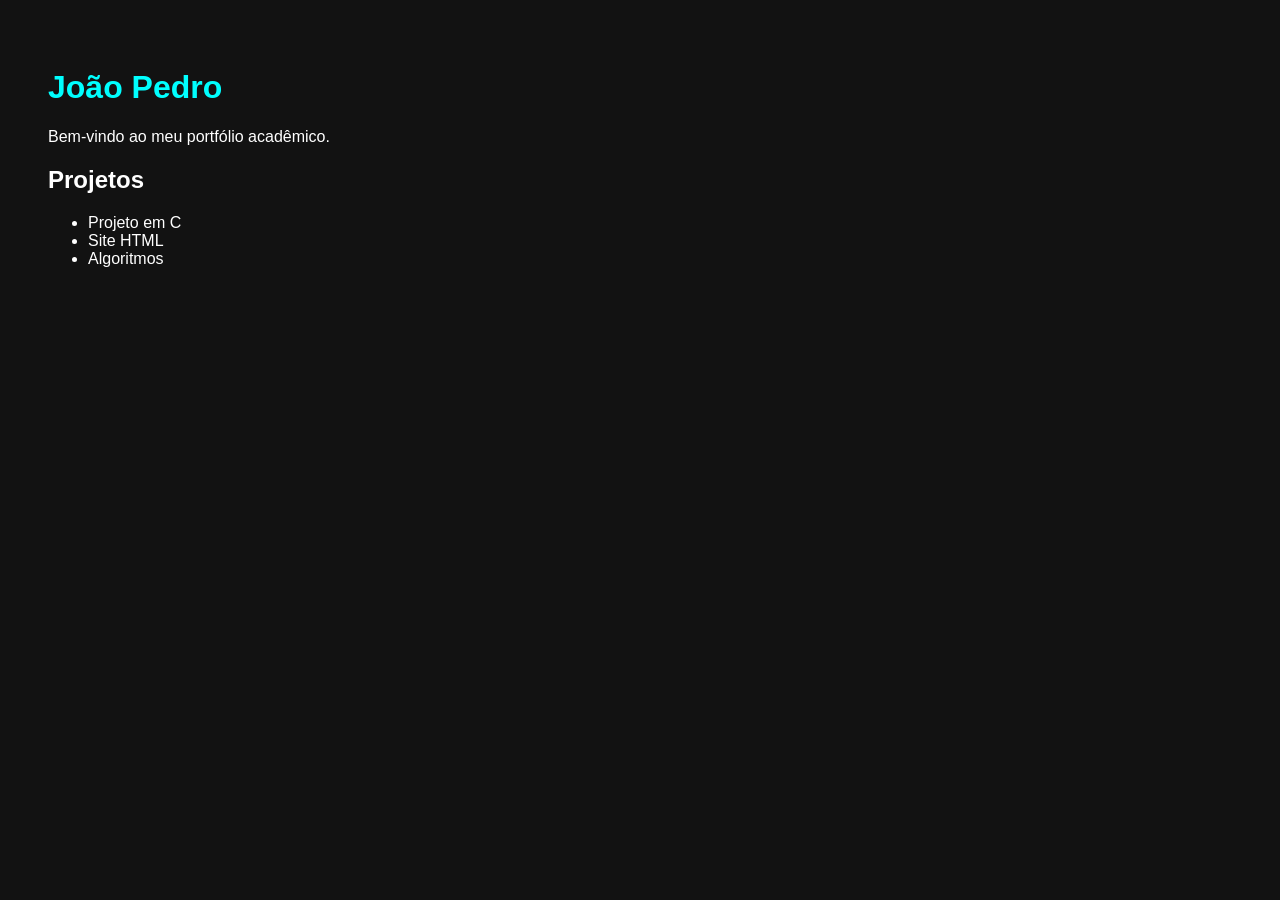
==== index.html @ 6b7086c2 "Add files via upload" ====
<!DOCTYPE html>
<html lang="pt-br">
<head>
    <meta charset="UTF-8">
    <title>Meu Portfólio</title>
    <link rel="stylesheet" href="style.css">
</head>
<body>

    <h1>João Pedro</h1>

    <p>Bem-vindo ao meu portfólio acadêmico.</p>

    <h2>Projetos</h2>

    <ul>
        <li>Projeto em C</li>
        <li>Site HTML</li>
        <li>Algoritmos</li>
    </ul>

</body>
</html>
---- style.css ----
body{
    background-color: #121212;
    color: white;
    font-family: Arial;
    padding: 40px;
}

h1{
    color: cyan;
}
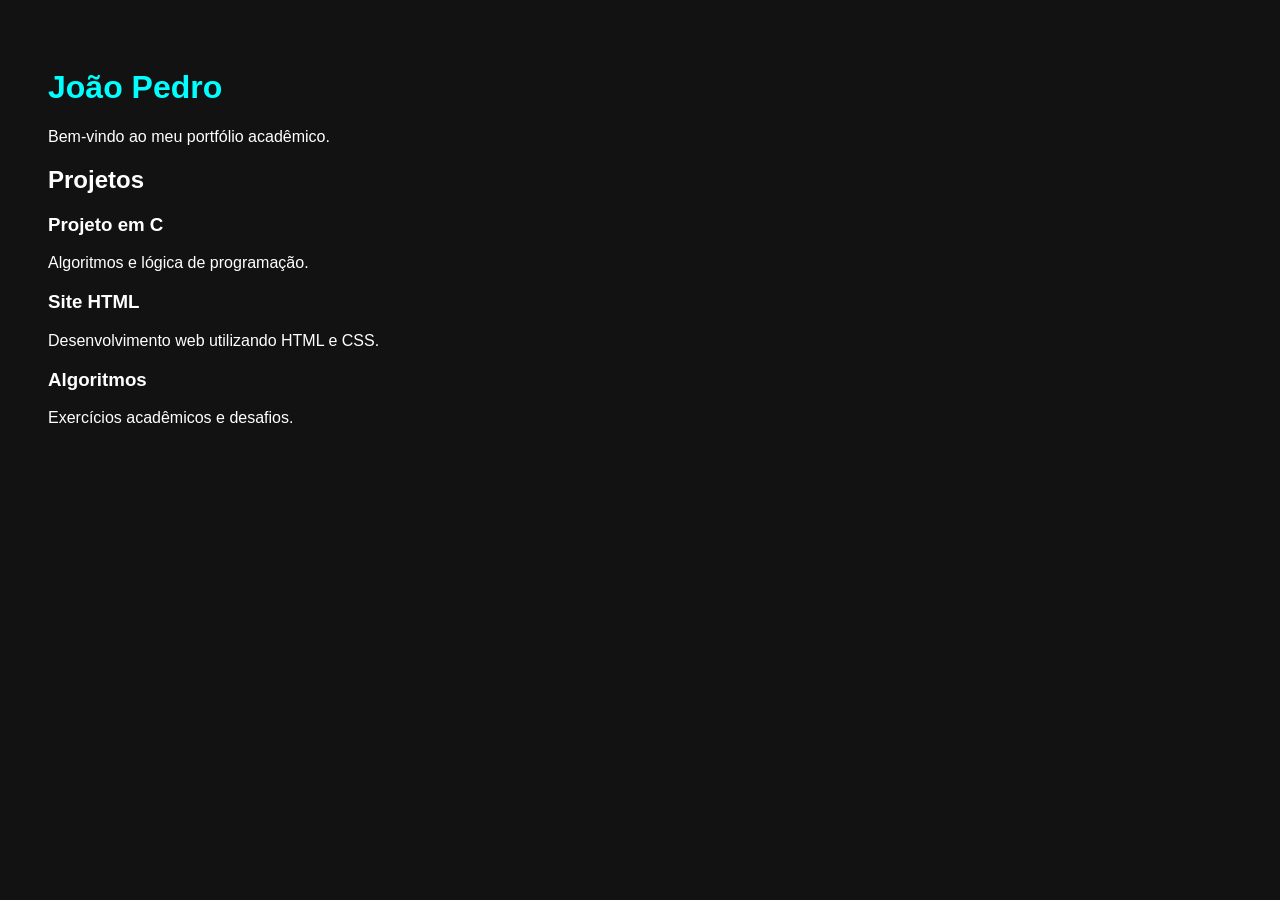
==== commit 7cb5cae0: "index.html" ====
--- a/index.html
+++ b/index.html
@@ -2,22 +2,38 @@
 <html lang="pt-br">
 <head>
     <meta charset="UTF-8">
-    <title>Meu Portfólio</title>
+    <meta name="viewport" content="width=device-width, initial-scale=1.0">
+    <title>Portfólio João Pedro</title>
     <link rel="stylesheet" href="style.css">
 </head>
 <body>
 
-    <h1>João Pedro</h1>
+    <div class="container">
 
-    <p>Bem-vindo ao meu portfólio acadêmico.</p>
+        <h1>João Pedro</h1>
 
-    <h2>Projetos</h2>
+        <p class="subtitulo">
+            Bem-vindo ao meu portfólio acadêmico.
+        </p>
 
-    <ul>
-        <li>Projeto em C</li>
-        <li>Site HTML</li>
-        <li>Algoritmos</li>
-    </ul>
+        <h2>Projetos</h2>
+
+        <div class="card">
+            <h3>Projeto em C</h3>
+            <p>Algoritmos e lógica de programação.</p>
+        </div>
+
+        <div class="card">
+            <h3>Site HTML</h3>
+            <p>Desenvolvimento web utilizando HTML e CSS.</p>
+        </div>
+
+        <div class="card">
+            <h3>Algoritmos</h3>
+            <p>Exercícios acadêmicos e desafios.</p>
+        </div>
+
+    </div>
 
 </body>
-</html>+</html>
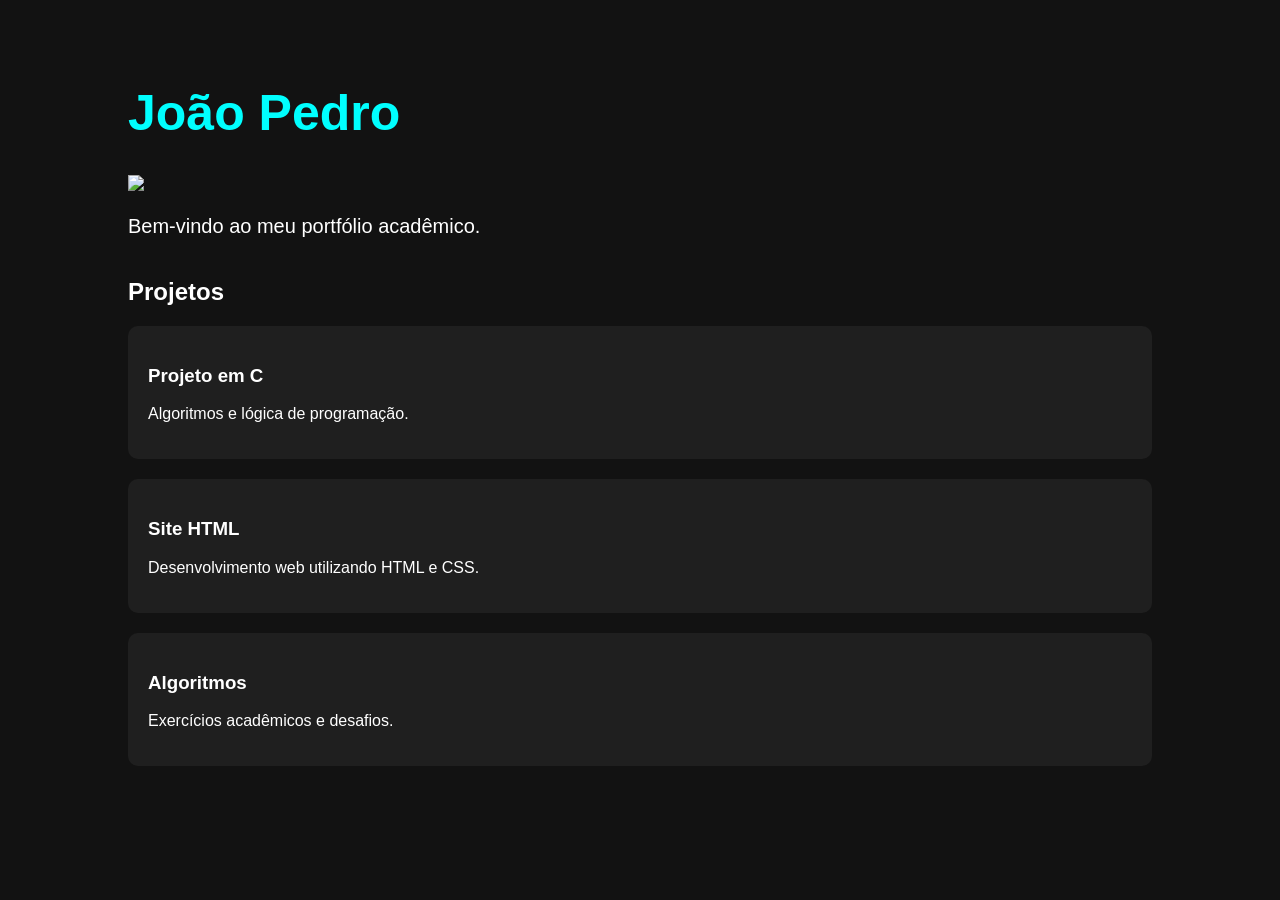
==== commit 68fa5aa8: "index.html" ====
--- a/index.html
+++ b/index.html
@@ -11,6 +11,7 @@
     <div class="container">
 
         <h1>João Pedro</h1>
+<img src="https://cdn-icons-png.flaticon.com/512/3135/3135715.png" class="foto">
 
         <p class="subtitulo">
             Bem-vindo ao meu portfólio acadêmico.
--- a/style.css
+++ b/style.css
@@ -1,10 +1,39 @@
 body{
-    background-color: #121212;
+    margin: 0;
+    padding: 0;
+    background: #121212;
     color: white;
     font-family: Arial;
-    padding: 40px;
+}
+
+.container{
+    width: 80%;
+    margin: auto;
+    padding-top: 50px;
 }
 
 h1{
     color: cyan;
-}+    font-size: 50px;
+}
+
+.subtitulo{
+    font-size: 20px;
+    margin-bottom: 40px;
+}
+
+h2{
+    margin-bottom: 20px;
+}
+
+.card{
+    background: #1f1f1f;
+    padding: 20px;
+    border-radius: 10px;
+    margin-bottom: 20px;
+    transition: 0.3s;
+}
+
+.card:hover{
+    transform: scale(1.02);
+}
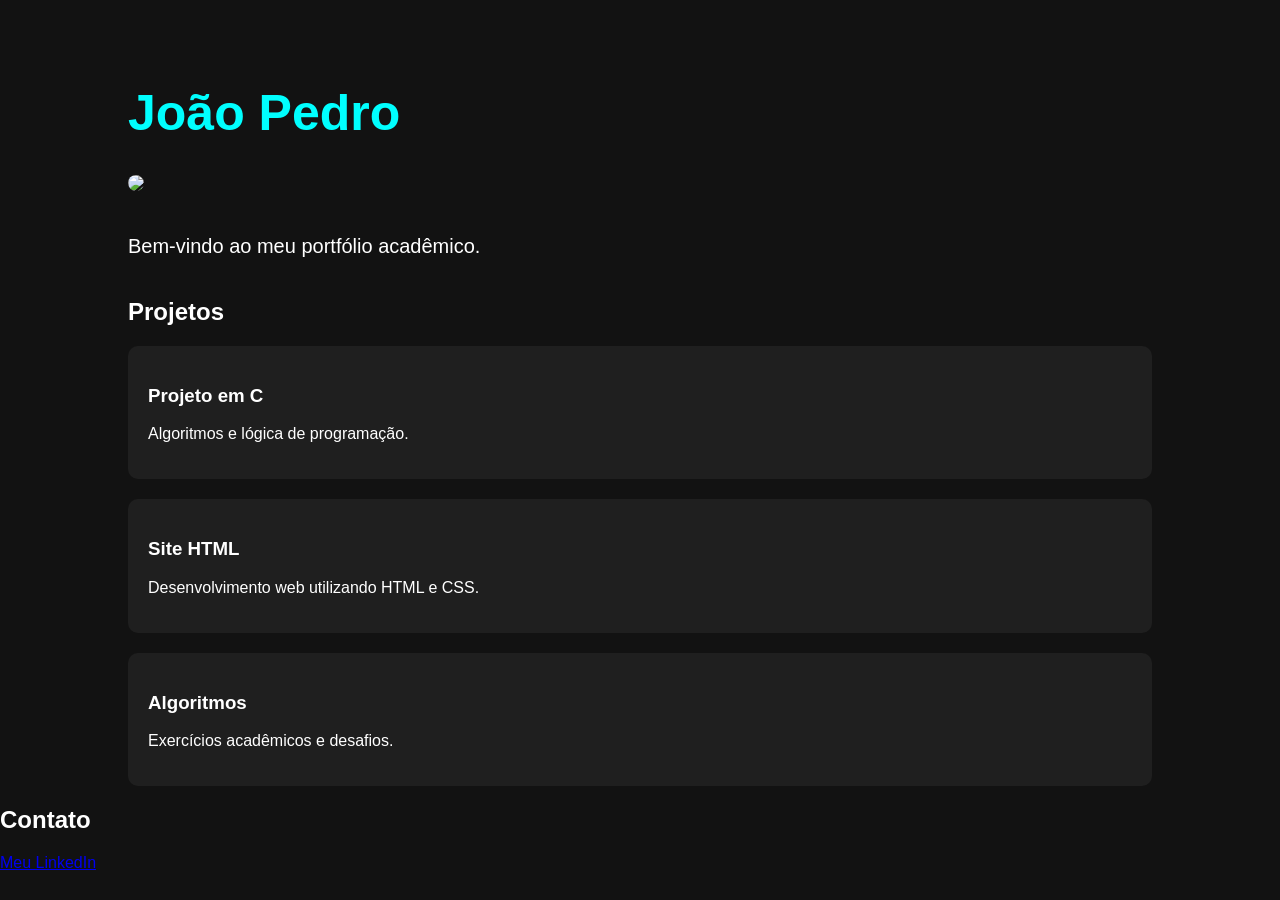
==== commit 0ea9d8c0: "index.html" ====
--- a/index.html
+++ b/index.html
@@ -37,4 +37,11 @@
     </div>
 
 </body>
+    <h2>Contato</h2>
+
+<p>
+    <a href="https://www.linkedin.com/in/linkedin.com/in/joao-pedro-teixeira-barcellos-43985b3ab/" target="_blank">
+        Meu LinkedIn
+    </a>
+</p>
 </html>
--- a/style.css
+++ b/style.css
@@ -37,3 +37,15 @@
 .card:hover{
     transform: scale(1.02);
 }
+
+.foto{
+    width: 150px;
+    border-radius: 50%;
+    margin-bottom: 20px;
+}
+
+footer{
+    margin-top: 50px;
+    text-align: center;
+    color: gray;
+}
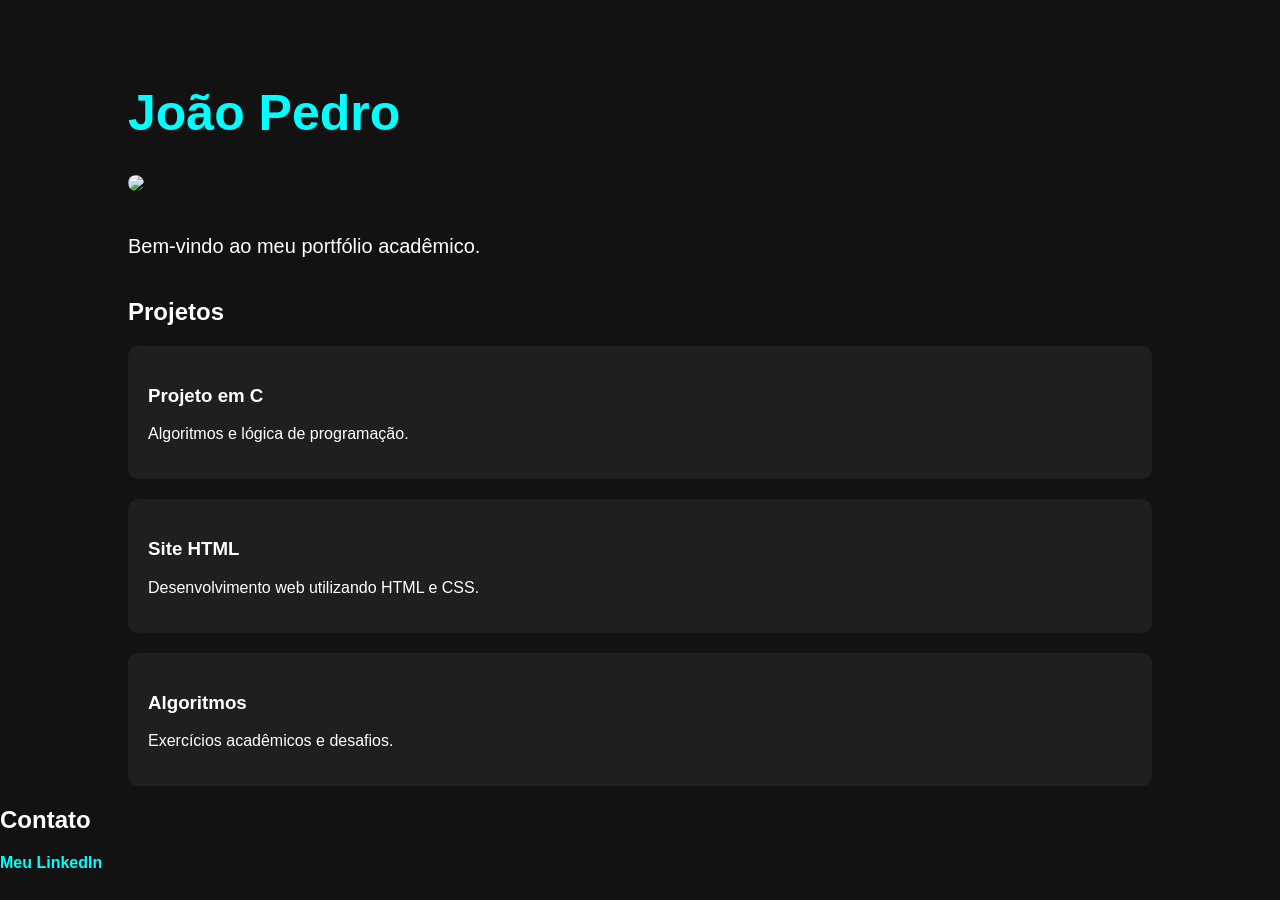
==== commit 9d2279b7: "index.html" ====
--- a/index.html
+++ b/index.html
@@ -35,8 +35,6 @@
         </div>
 
     </div>
-
-</body>
     <h2>Contato</h2>
 
 <p>
@@ -44,4 +42,6 @@
         Meu LinkedIn
     </a>
 </p>
+    
+</body>
 </html>
--- a/style.css
+++ b/style.css
@@ -49,3 +49,12 @@
     text-align: center;
     color: gray;
 }
+a{
+    color: cyan;
+    text-decoration: none;
+    font-weight: bold;
+}
+
+a:hover{
+    color: white;
+}
